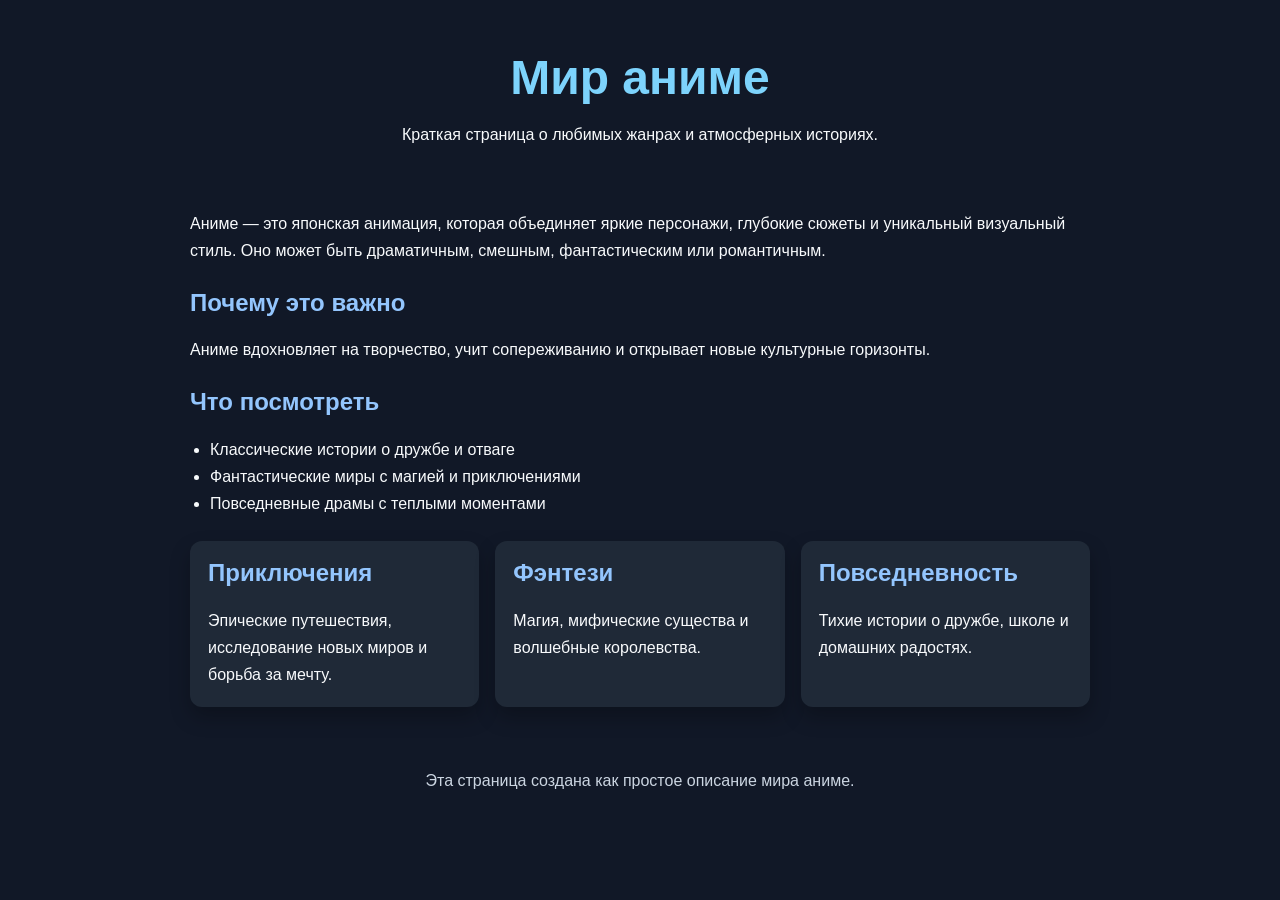
==== index.html @ ab564e26 "first commit" ====
<!DOCTYPE html>
<html lang="ru">
<head>
    <meta charset="UTF-8">
    <title>Мир аниме</title>
    <link rel="stylesheet" href="style.css">
</head>
<body>
    <div class="container">
        <header>
            <h1>Мир аниме</h1>
            <p>Краткая страница о любимых жанрах и атмосферных историях.</p>
        </header>

        <section>
            <p>Аниме — это японская анимация, которая объединяет яркие персонажи, глубокие сюжеты и уникальный визуальный стиль. Оно может быть драматичным, смешным, фантастическим или романтичным.</p>
        </section>

        <section>
            <h2>Почему это важно</h2>
            <p>Аниме вдохновляет на творчество, учит сопереживанию и открывает новые культурные горизонты.</p>
        </section>

        <section>
            <h2>Что посмотреть</h2>
            <ul>
                <li>Классические истории о дружбе и отваге</li>
                <li>Фантастические миры с магией и приключениями</li>
                <li>Повседневные драмы с теплыми моментами</li>
            </ul>
        </section>

        <section class="cards">
            <article class="card">
                <h2>Приключения</h2>
                <p>Эпические путешествия, исследование новых миров и борьба за мечту.</p>
            </article>
            <article class="card">
                <h2>Фэнтези</h2>
                <p>Магия, мифические существа и волшебные королевства.</p>
            </article>
            <article class="card">
                <h2>Повседневность</h2>
                <p>Тихие истории о дружбе, школе и домашних радостях.</p>
            </article>
        </section>
        <footer>
            <p>Эта страница создана как простое описание мира аниме.</p>
        </footer>
    </div>
</body>
</html>
---- style.css ----
body {
    font-family: Arial, sans-serif;
    background: #111827;
    color: #f8fafc;
    margin: 0;
    padding: 20px;
}
.container {
    max-width: 900px;
    margin: 0 auto;
}
header {
    text-align: center;
    padding: 30px 0;
}
h1 {
    margin: 0;
    font-size: 3rem;
    color: #7dd3fc;
}
h2 {
    margin-top: 0;
    color: #93c5fd;
}
p, li {
    line-height: 1.7;
}
section {
    margin-bottom: 24px;
}
ul {
    padding-left: 20px;
}
.cards {
    display: grid;
    grid-template-columns: repeat(auto-fit, minmax(240px, 1fr));
    gap: 16px;
    margin-top: 24px;
}
.card {
    background: #1f2937;
    border-radius: 12px;
    padding: 18px;
    box-shadow: 0 10px 20px rgba(0,0,0,0.25);
}
.card h2 {
    margin-top: 0;
    color: #93c5fd;
}
.card p {
    margin-bottom: 0;
}
footer {
    text-align: center;
    padding: 20px 0;
    color: #cbd5e1;
}
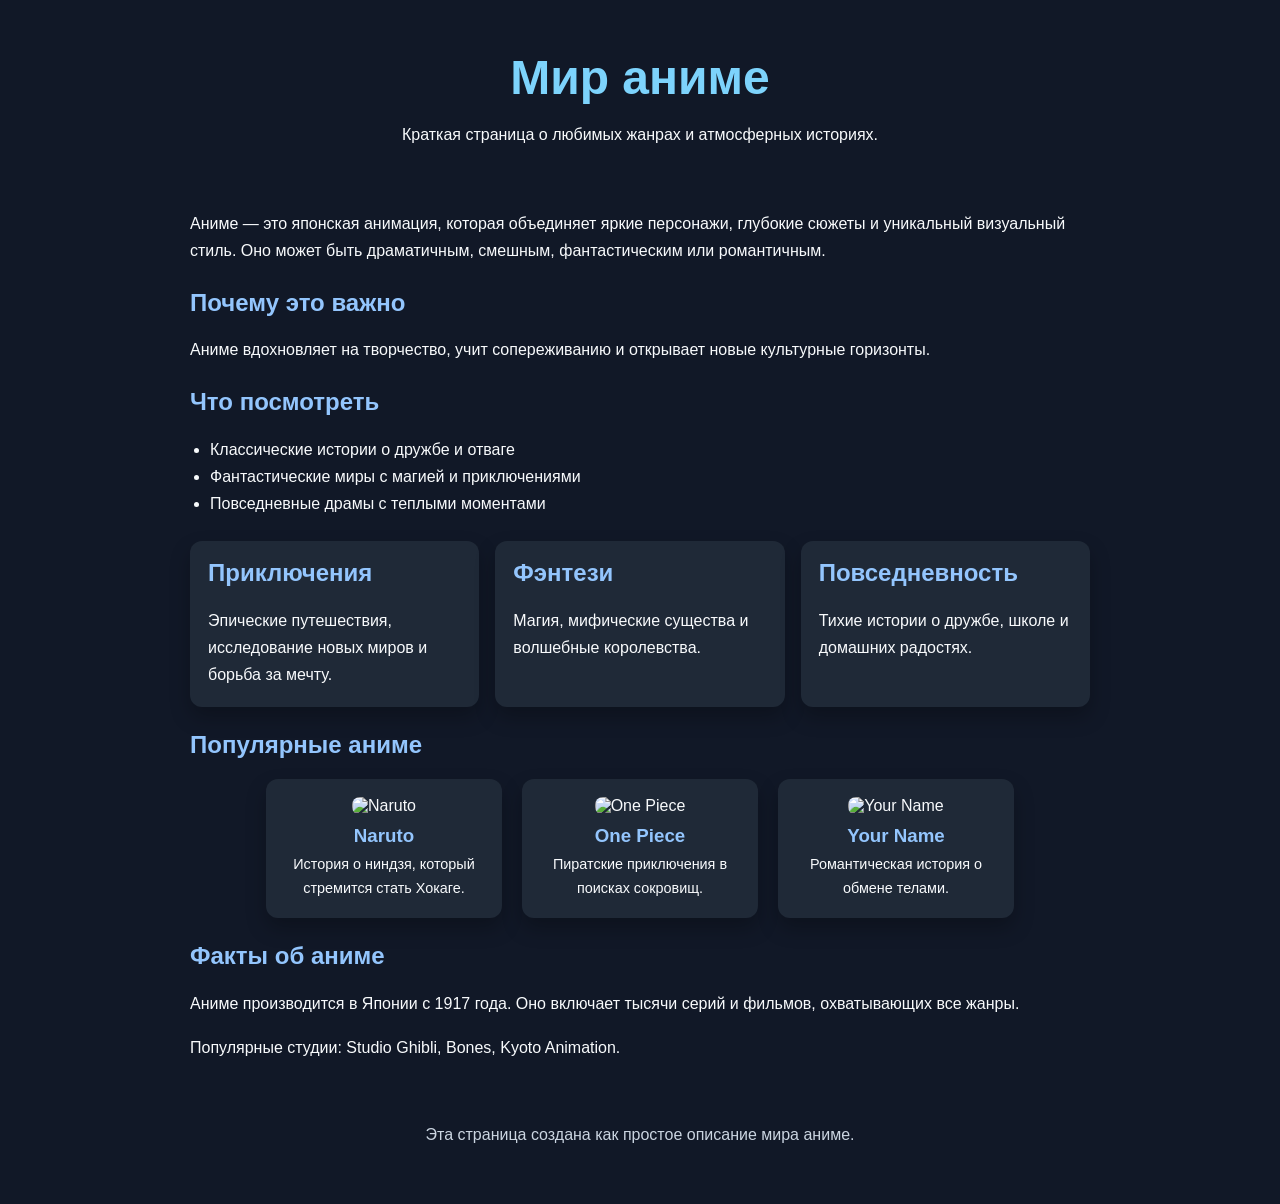
==== commit 4117f1d0: "new chapter" ====
--- a/index.html
+++ b/index.html
@@ -44,6 +44,34 @@
                 <p>Тихие истории о дружбе, школе и домашних радостях.</p>
             </article>
         </section>
+
+        <section>
+            <h2>Популярные аниме</h2>
+            <div class="anime-list">
+                <div class="anime-item">
+                    <img src="https://via.placeholder.com/200x300/7dd3fc/000000?text=Naruto" alt="Naruto">
+                    <h3>Naruto</h3>
+                    <p>История о ниндзя, который стремится стать Хокаге.</p>
+                </div>
+                <div class="anime-item">
+                    <img src="https://via.placeholder.com/200x300/93c5fd/000000?text=One+Piece" alt="One Piece">
+                    <h3>One Piece</h3>
+                    <p>Пиратские приключения в поисках сокровищ.</p>
+                </div>
+                <div class="anime-item">
+                    <img src="https://via.placeholder.com/200x300/f8fafc/000000?text=Your+Name" alt="Your Name">
+                    <h3>Your Name</h3>
+                    <p>Романтическая история о обмене телами.</p>
+                </div>
+            </div>
+        </section>
+
+        <section>
+            <h2>Факты об аниме</h2>
+            <p>Аниме производится в Японии с 1917 года. Оно включает тысячи серий и фильмов, охватывающих все жанры.</p>
+            <p>Популярные студии: Studio Ghibli, Bones, Kyoto Animation.</p>
+        </section>
+
         <footer>
             <p>Эта страница создана как простое описание мира аниме.</p>
         </footer>
--- a/style.css
+++ b/style.css
@@ -54,4 +54,31 @@
     text-align: center;
     padding: 20px 0;
     color: #cbd5e1;
+}
+.anime-list {
+    display: flex;
+    flex-wrap: wrap;
+    gap: 20px;
+    justify-content: center;
+}
+.anime-item {
+    background: #1f2937;
+    border-radius: 12px;
+    padding: 18px;
+    box-shadow: 0 10px 20px rgba(0,0,0,0.25);
+    text-align: center;
+    max-width: 200px;
+}
+.anime-item img {
+    width: 100%;
+    height: auto;
+    border-radius: 8px;
+}
+.anime-item h3 {
+    margin: 10px 0 5px 0;
+    color: #93c5fd;
+}
+.anime-item p {
+    margin: 0;
+    font-size: 0.9rem;
 }
